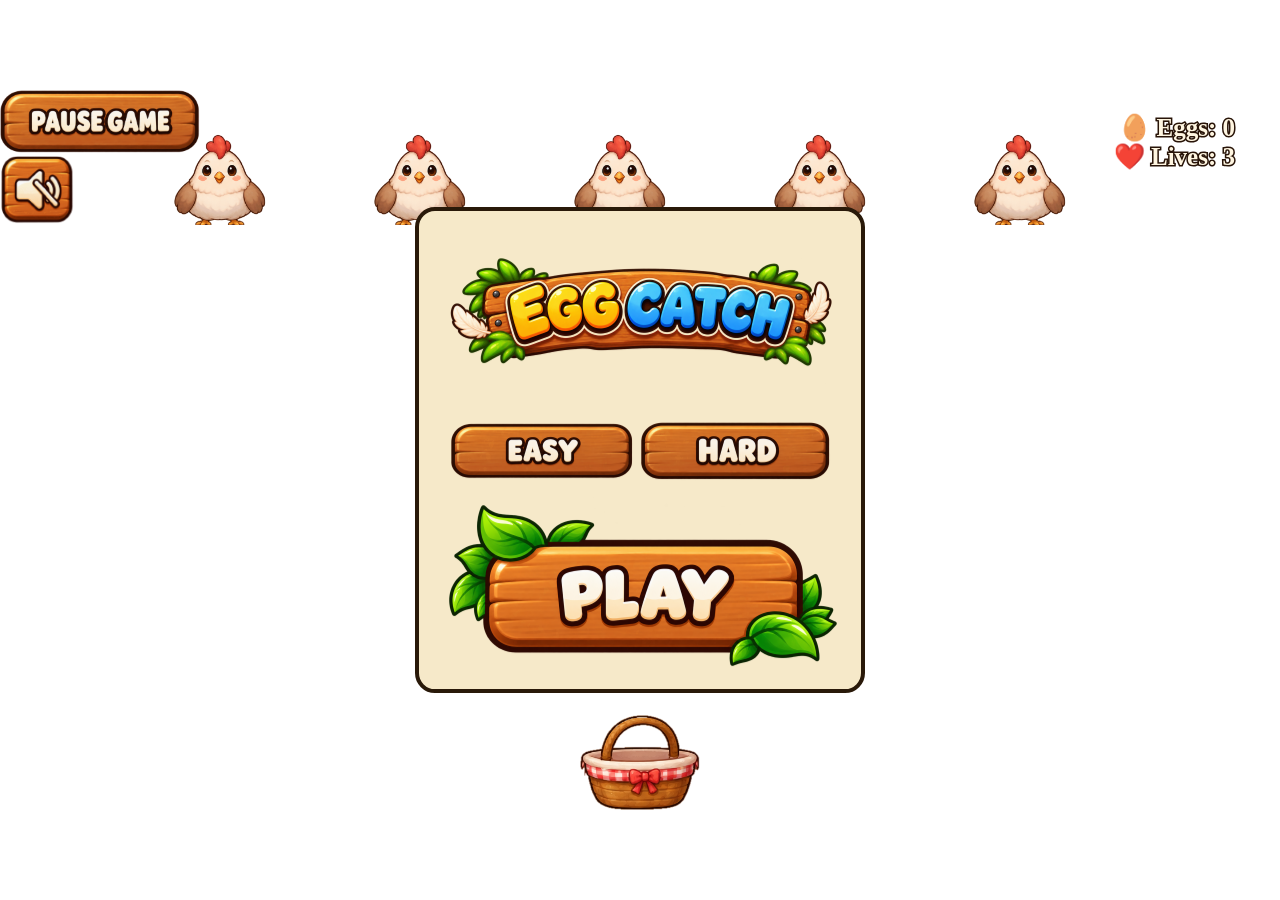
==== index.html @ 84778883 "index file" ====
<!DOCTYPE html>
<html lang="en">
<head>
    <meta charset="UTF-8">
    <meta http-equiv="refresh" content="0; url=codes/hengame.html">
    <title>Hen Catch</title>
</head>
<body>
    <p>Opening Hen Catch...</p>
</body>
</html>
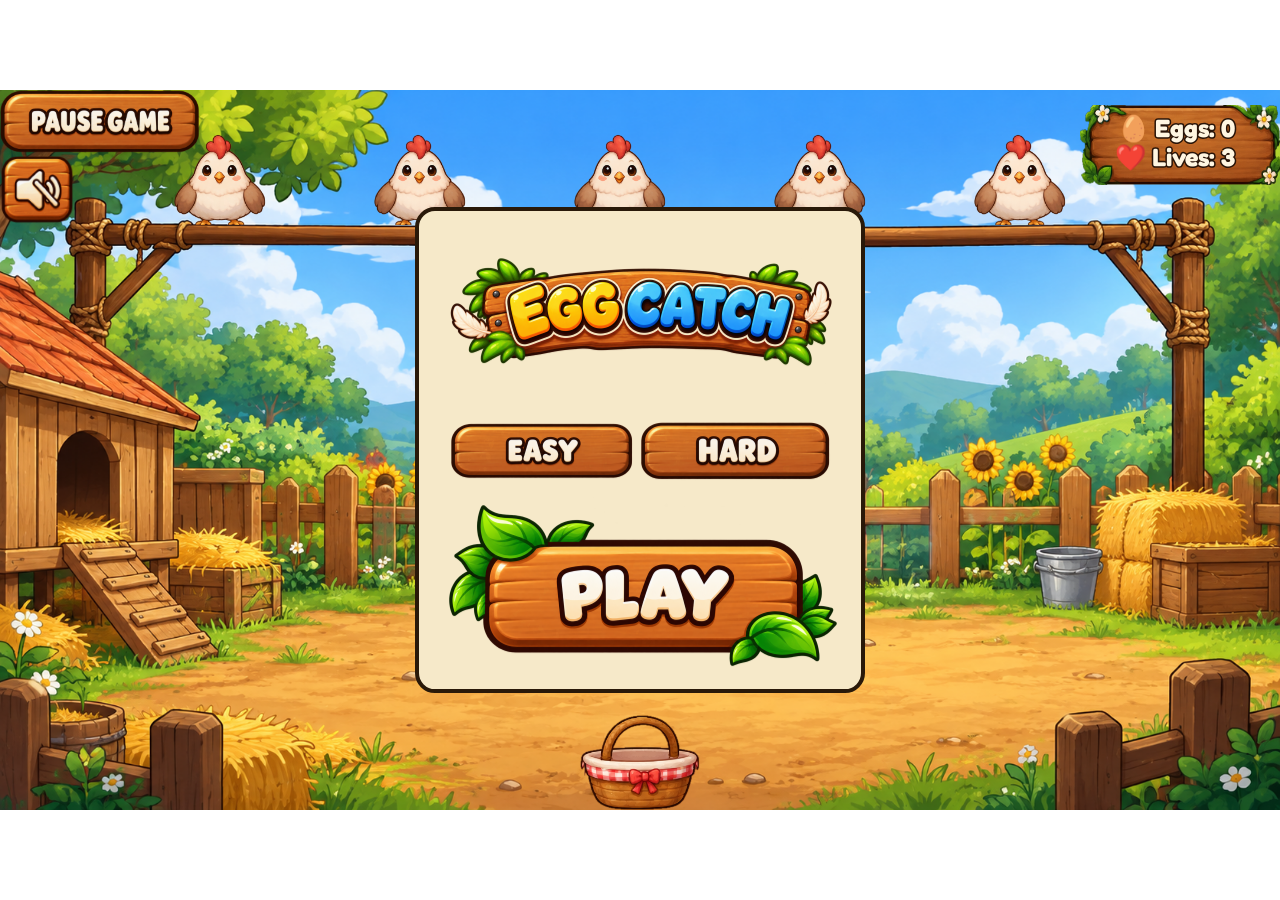
==== commit 383b1d50: "html" ====
--- a/index.html
+++ b/index.html
@@ -6,6 +6,6 @@
     <title>Hen Catch</title>
 </head>
 <body>
-    <p>Opening Hen Catch...</p>
+    <p>Opening Hen Catch.</p>
 </body>
 </html>
